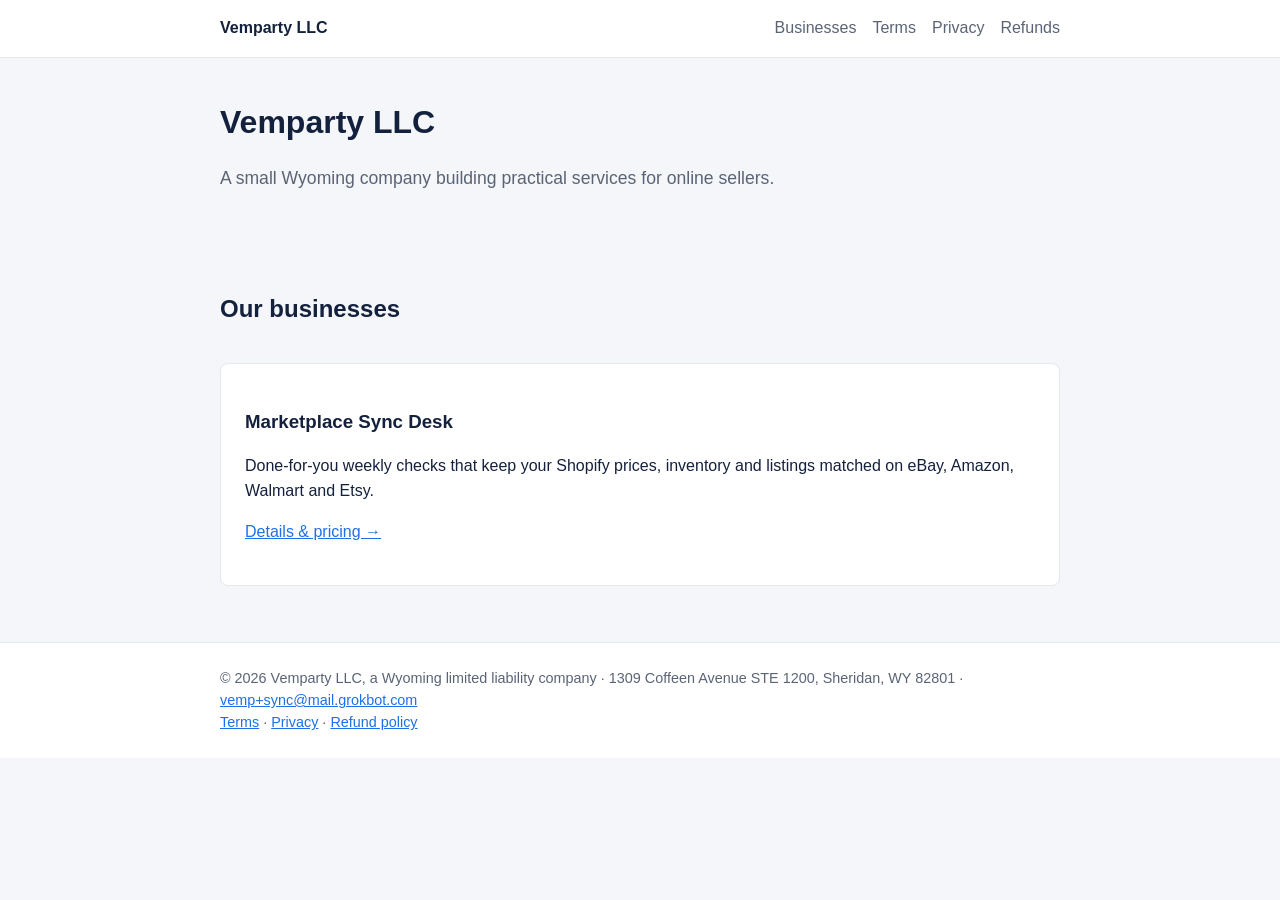
==== index.html @ d0972067 "Vemparty site" ====
<!doctype html><html lang="en"><head><meta charset="utf-8"><meta name="viewport" content="width=device-width,initial-scale=1"><title>Vemparty LLC</title><link rel="stylesheet" href="style.css"></head><body>
<header><div class="w"><a href="index.html">Vemparty LLC</a><nav><a href="index.html#businesses">Businesses</a><a href="terms.html">Terms</a><a href="privacy.html">Privacy</a><a href="terms.html#refunds">Refunds</a></nav></div></header><main class="w">
<section><h1>Vemparty LLC</h1><p class="lead">A small Wyoming company building practical services for online sellers.</p></section>
<section id="businesses"><h2>Our businesses</h2><div class="grid">
<div class="card"><h3>Marketplace Sync Desk</h3><p>Done-for-you weekly checks that keep your Shopify prices, inventory and listings matched on eBay, Amazon, Walmart and Etsy.</p><p><a href="sync.html">Details &amp; pricing &rarr;</a></p></div>
<!-- add new business cards here -->
</div></section>
</main><footer><div class="w">&copy; 2026 Vemparty LLC, a Wyoming limited liability company &middot; 1309 Coffeen Avenue STE 1200, Sheridan, WY 82801 &middot; <a href="mailto:vemp+sync@mail.grokbot.com">vemp+sync@mail.grokbot.com</a><br><a href="terms.html">Terms</a> &middot; <a href="privacy.html">Privacy</a> &middot; <a href="terms.html#refunds">Refund policy</a></div></footer></body></html>
---- style.css ----
*{box-sizing:border-box}body{margin:0;font-family:Arial,Helvetica,sans-serif;color:#14213d;background:#f4f6f9;line-height:1.55}
.w{max-width:880px;margin:0 auto;padding:0 20px}header{background:#fff;border-bottom:1px solid #e3e7ee}
header .w{display:flex;justify-content:space-between;align-items:center;padding:16px 20px;flex-wrap:wrap;gap:8px}
header a{color:#14213d;text-decoration:none;font-weight:bold}nav a{margin-left:16px;font-weight:normal;color:#5b6475}
section{padding:40px 0}h1{font-size:2rem;margin:0 0 12px}h2{margin-top:0}p.lead{color:#5b6475;font-size:1.1rem}
.card{background:#fff;border:1px solid #e3e7ee;border-radius:8px;padding:24px;margin:16px 0}
.grid{display:grid;grid-template-columns:repeat(auto-fit,minmax(240px,1fr));gap:16px}
.btn{display:inline-block;background:#1f6feb;color:#fff;padding:12px 22px;border-radius:6px;text-decoration:none;font-weight:bold}
.price{font-size:2.2rem;font-weight:bold}.muted{color:#8a93a3;font-size:.9rem}a{color:#1f6feb}
footer{background:#fff;border-top:1px solid #e3e7ee;padding:24px 0;color:#5b6475;font-size:.9rem}
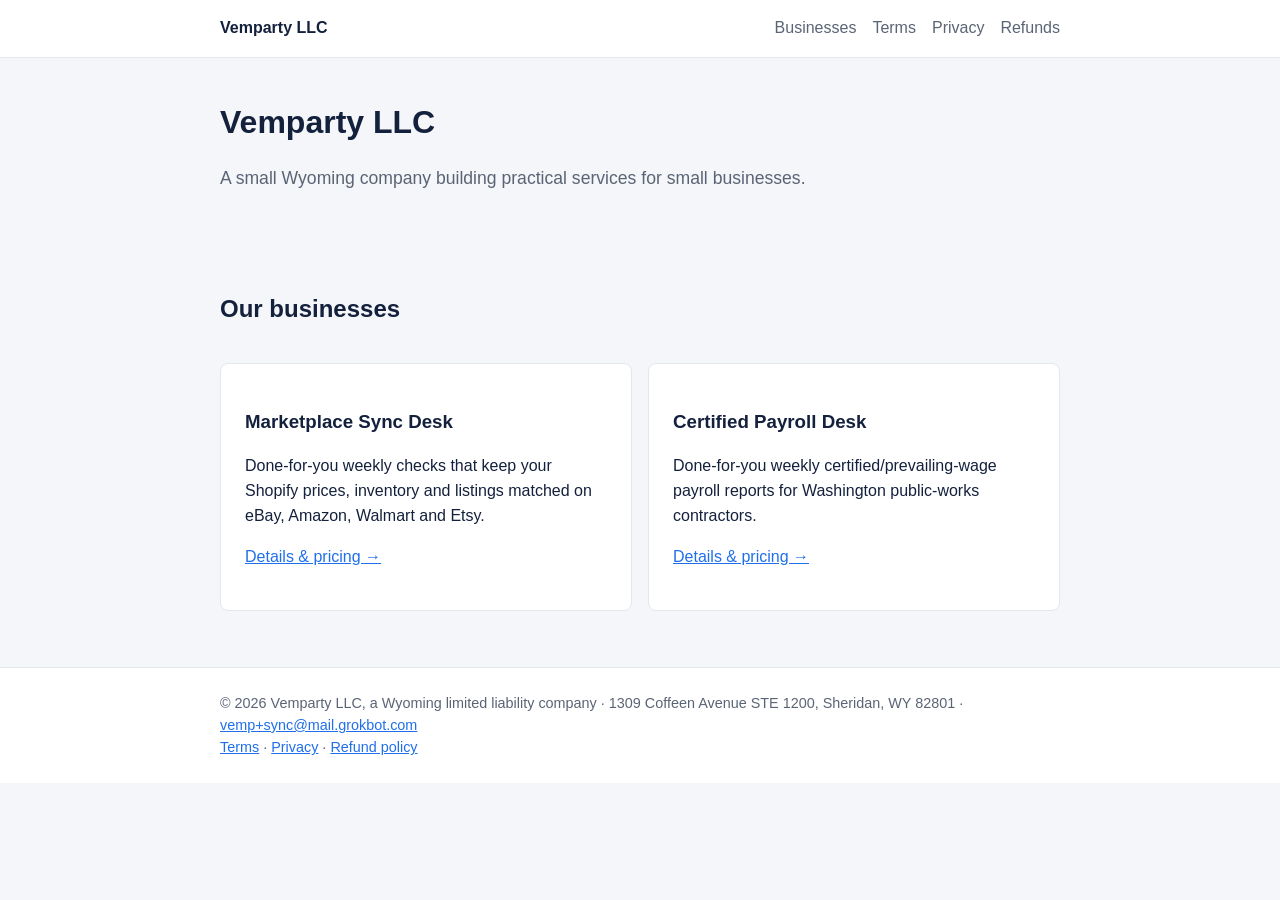
==== commit d63c297f: "Add Certified Payroll Desk page, index card, terms/refund updates" ====
--- a/index.html
+++ b/index.html
@@ -1,8 +1,9 @@
 <!doctype html><html lang="en"><head><meta charset="utf-8"><meta name="viewport" content="width=device-width,initial-scale=1"><title>Vemparty LLC</title><link rel="stylesheet" href="style.css"></head><body>
 <header><div class="w"><a href="index.html">Vemparty LLC</a><nav><a href="index.html#businesses">Businesses</a><a href="terms.html">Terms</a><a href="privacy.html">Privacy</a><a href="terms.html#refunds">Refunds</a></nav></div></header><main class="w">
-<section><h1>Vemparty LLC</h1><p class="lead">A small Wyoming company building practical services for online sellers.</p></section>
+<section><h1>Vemparty LLC</h1><p class="lead">A small Wyoming company building practical services for small businesses.</p></section>
 <section id="businesses"><h2>Our businesses</h2><div class="grid">
 <div class="card"><h3>Marketplace Sync Desk</h3><p>Done-for-you weekly checks that keep your Shopify prices, inventory and listings matched on eBay, Amazon, Walmart and Etsy.</p><p><a href="sync.html">Details &amp; pricing &rarr;</a></p></div>
+<div class="card"><h3>Certified Payroll Desk</h3><p>Done-for-you weekly certified/prevailing-wage payroll reports for Washington public-works contractors.</p><p><a href="payroll.html">Details &amp; pricing &rarr;</a></p></div>
 <!-- add new business cards here -->
 </div></section>
 </main><footer><div class="w">&copy; 2026 Vemparty LLC, a Wyoming limited liability company &middot; 1309 Coffeen Avenue STE 1200, Sheridan, WY 82801 &middot; <a href="mailto:vemp+sync@mail.grokbot.com">vemp+sync@mail.grokbot.com</a><br><a href="terms.html">Terms</a> &middot; <a href="privacy.html">Privacy</a> &middot; <a href="terms.html#refunds">Refund policy</a></div></footer></body></html>
